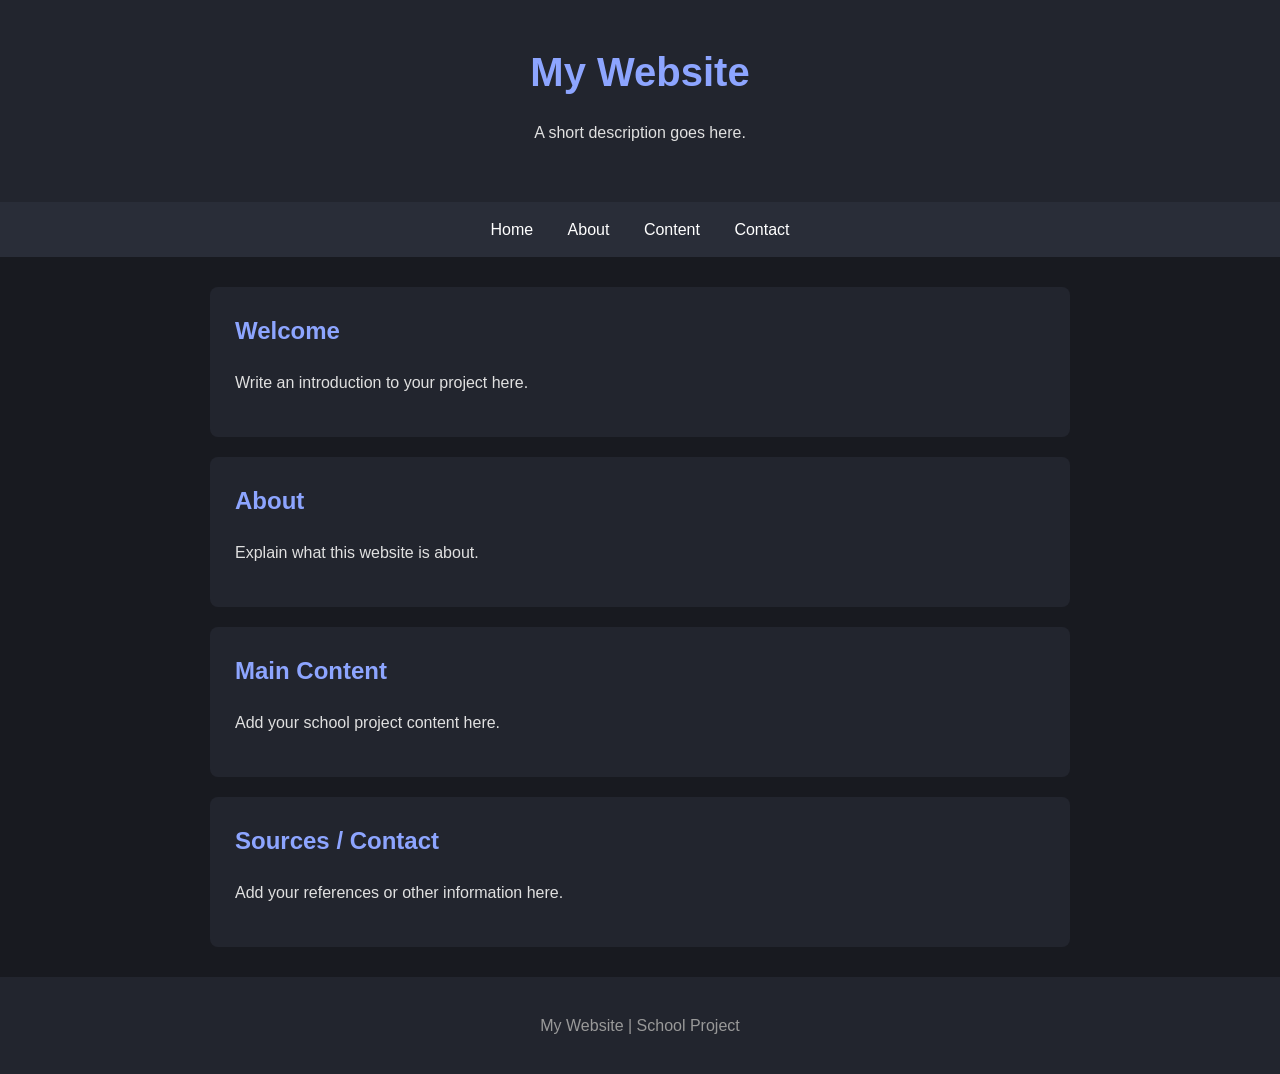
==== template/index.html @ fe3552c2 "Add files via upload" ====
<!DOCTYPE html>
<html lang="en">
<head>
    <meta charset="UTF-8">
    <meta name="viewport" content="width=device-width, initial-scale=1.0">

    <title>My Website</title>
    <link rel="stylesheet" href="style.css">
    <script src="script.js" defer></script>
</head>
<body>

    <header>
        <h1>My Website</h1>
        <p>A short description goes here.</p>
    </header>

    <nav>
        <a href="#home">Home</a>
        <a href="#about">About</a>
        <a href="#content">Content</a>
        <a href="#contact">Contact</a>
    </nav>

    <main>
        <section id="home">
            <h2>Welcome</h2>
            <p>Write an introduction to your project here.</p>
        </section>

        <section id="about">
            <h2>About</h2>
            <p>Explain what this website is about.</p>
        </section>

        <section id="content">
            <h2>Main Content</h2>
            <p>Add your school project content here.</p>
        </section>

        <section id="contact">
            <h2>Sources / Contact</h2>
            <p>Add your references or other information here.</p>
        </section>
    </main>

    <footer>
        <p>My Website | School Project</p>
    </footer>

</body>
</html>
---- template/style.css ----
/* General page settings */
* {
    box-sizing: border-box;
}

html {
    scroll-behavior: smooth;
}

body {
    margin: 0;
    font-family: Arial, sans-serif;
    background-color: #181a20;
    color: #e0e0e0;
    line-height: 1.6;
}

/* Header */
header {
    background-color: #22252e;
    text-align: center;
    padding: 40px 20px;
}

header h1 {
    margin: 0;
    color: #8da5ff;
    font-size: 2.5rem;
}

/* Navigation bar */
nav {
    background-color: #292d38;
    padding: 15px;
    text-align: center;
}

nav a {
    color: #ffffff;
    text-decoration: none;
    margin: 0 15px;
}

nav a:hover {
    color: #8da5ff;
}

/* Main content */
main {
    max-width: 900px;
    margin: 30px auto;
    padding: 0 20px;
}

section {
    background-color: #22252e;
    padding: 25px;
    margin-bottom: 20px;
    border-radius: 8px;
}

section h2 {
    margin-top: 0;
    color: #8da5ff;
}

/* Footer */
footer {
    text-align: center;
    padding: 20px;
    color: #999999;
    background-color: #22252e;
}

/* Smaller screens */
@media (max-width: 600px) {
    nav a {
        display: inline-block;
        margin: 5px 8px;
    }

    header h1 {
        font-size: 2rem;
    }
}
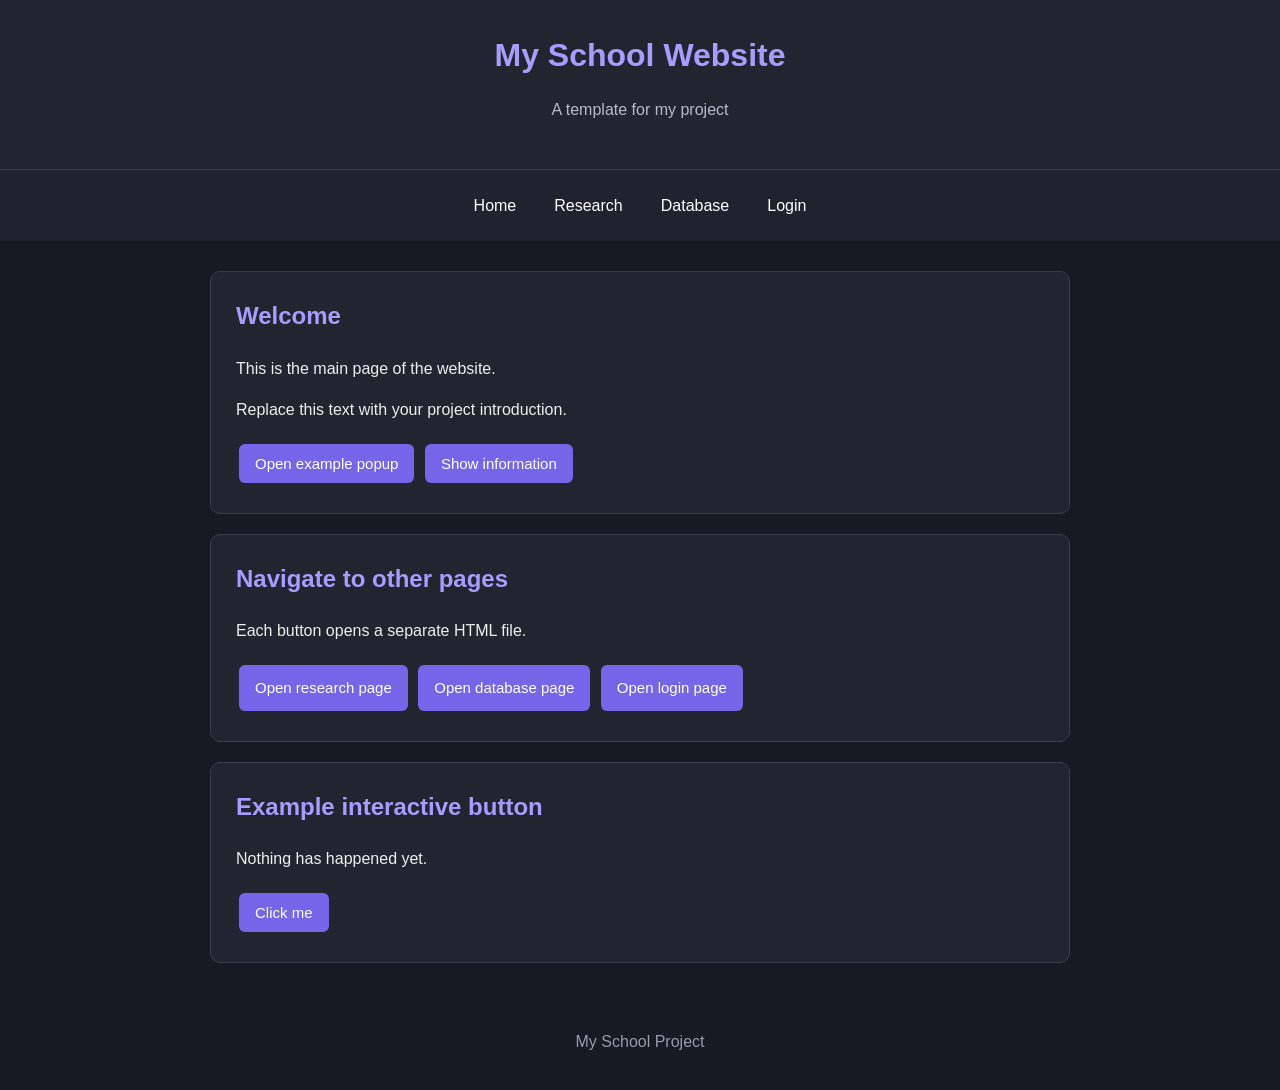
==== commit fd77e027: "Add files via upload" ====
--- a/template/index.html
+++ b/template/index.html
@@ -4,50 +4,82 @@
 <head>
     <meta charset="UTF-8">
     <meta name="viewport" content="width=device-width, initial-scale=1.0">
-
-    <title>My Website</title>
+    <title>My School Website</title>
     <link rel="stylesheet" href="style.css">
     <script src="script.js" defer></script>
 </head>
 <body>
 
-    <header>
-        <h1>My Website</h1>
-        <p>A short description goes here.</p>
-    </header>
+<header>
+    <h1>My School Website</h1>
+    <p>A template for my project</p>
+</header>
 
-    <nav>
-        <a href="#home">Home</a>
-        <a href="#about">About</a>
-        <a href="#content">Content</a>
-        <a href="#contact">Contact</a>
-    </nav>
+<nav>
+    <a href="index.html">Home</a>
+    <a href="research.html">Research</a>
+    <a href="database.html">Database</a>
+    <a href="login.html">Login</a>
+</nav>
 
-    <main>
-        <section id="home">
-            <h2>Welcome</h2>
-            <p>Write an introduction to your project here.</p>
-        </section>
+<main>
+    <section class="card">
+        <h2>Welcome</h2>
+        <p>This is the main page of the website.</p>
+        <p>Replace this text with your project introduction.</p>
 
-        <section id="about">
-            <h2>About</h2>
-            <p>Explain what this website is about.</p>
-        </section>
+        <button onclick="showPopup(
+            'Hello!',
+            'This is an example popup window.'
+        )">
+            Open example popup
+        </button>
 
-        <section id="content">
-            <h2>Main Content</h2>
-            <p>Add your school project content here.</p>
-        </section>
+        <button onclick="showPopup(
+            'Important information',
+            'You can put any message you want here.'
+        )">
+            Show information
+        </button>
+    </section>
 
-        <section id="contact">
-            <h2>Sources / Contact</h2>
-            <p>Add your references or other information here.</p>
-        </section>
-    </main>
+    <section class="card">
+        <h2>Navigate to other pages</h2>
+        <p>Each button opens a separate HTML file.</p>
 
-    <footer>
-        <p>My Website | School Project</p>
-    </footer>
+        <a class="button" href="research.html">
+            Open research page
+        </a>
+
+        <a class="button" href="database.html">
+            Open database page
+        </a>
+
+        <a class="button" href="login.html">
+            Open login page
+        </a>
+    </section>
+
+    <section class="card">
+        <h2>Example interactive button</h2>
+        <p id="demoText">Nothing has happened yet.</p>
+
+        <button onclick="changeText()">
+            Click me
+        </button>
+    </section>
+</main>
+
+<footer>
+    <p>My School Project</p>
+</footer>
+
+<!-- Reusable popup -->
+<dialog id="popup">
+    <h2 id="popupTitle">Popup title</h2>
+    <p id="popupMessage">Popup content</p>
+    <button onclick="closePopup()">Close</button>
+</dialog>
 
 </body>
 </html>
--- a/template/style.css
+++ b/template/style.css
@@ -1,86 +1,162 @@
 
-/* General page settings */
+/* GENERAL SETTINGS */
+
 * {
     box-sizing: border-box;
-}
-
-html {
-    scroll-behavior: smooth;
 }
 
 body {
     margin: 0;
     font-family: Arial, sans-serif;
-    background-color: #181a20;
-    color: #e0e0e0;
+    background: #171923;
+    color: #eeeeee;
     line-height: 1.6;
 }
 
-/* Header */
 header {
-    background-color: #22252e;
+    background: #222530;
+    padding: 30px 20px;
     text-align: center;
-    padding: 40px 20px;
+    border-bottom: 1px solid #393c4a;
 }
 
 header h1 {
+    color: #a99cff;
     margin: 0;
-    color: #8da5ff;
-    font-size: 2.5rem;
 }
 
-/* Navigation bar */
+header p {
+    color: #b8b9c8;
+}
+
+/* NAVIGATION */
+
 nav {
-    background-color: #292d38;
+    display: flex;
+    justify-content: center;
+    flex-wrap: wrap;
+    gap: 10px;
     padding: 15px;
-    text-align: center;
+    background: #20232d;
 }
 
 nav a {
-    color: #ffffff;
+    color: white;
     text-decoration: none;
-    margin: 0 15px;
+    padding: 8px 14px;
+    border-radius: 5px;
 }
 
 nav a:hover {
-    color: #8da5ff;
+    background: #39334f;
 }
 
-/* Main content */
+/* MAIN CONTENT */
+
 main {
-    max-width: 900px;
+    width: min(900px, 100%);
     margin: 30px auto;
     padding: 0 20px;
 }
 
-section {
-    background-color: #22252e;
+.card {
+    background: #222530;
+    border: 1px solid #393c4a;
     padding: 25px;
     margin-bottom: 20px;
-    border-radius: 8px;
+    border-radius: 10px;
 }
 
-section h2 {
+h2 {
+    color: #a99cff;
     margin-top: 0;
-    color: #8da5ff;
 }
 
-/* Footer */
+/* BUTTONS */
+
+button,
+.button {
+    display: inline-block;
+    background: #7565e8;
+    color: white;
+    border: none;
+    border-radius: 6px;
+    padding: 11px 16px;
+    margin: 5px 3px;
+    font-size: 15px;
+    text-decoration: none;
+    cursor: pointer;
+}
+
+button:hover,
+.button:hover {
+    background: #897af5;
+}
+
+button.secondary,
+.button.secondary {
+    background: #393c4a;
+}
+
+/* INPUT FIELDS */
+
+input,
+textarea,
+select {
+    display: block;
+    width: 100%;
+    padding: 12px;
+    margin: 8px 0 16px;
+    background: #171923;
+    color: white;
+    border: 1px solid #505365;
+    border-radius: 6px;
+    font: inherit;
+}
+
+label {
+    display: block;
+    margin-top: 10px;
+}
+
+/* POPUP */
+
+dialog {
+    width: min(420px, calc(100% - 30px));
+    padding: 25px;
+    background: #222530;
+    color: white;
+    border: 1px solid #505365;
+    border-radius: 12px;
+}
+
+dialog::backdrop {
+    background: rgba(0, 0, 0, 0.75);
+}
+
+/* MESSAGES */
+
+.message {
+    padding: 12px;
+    background: #303348;
+    border-radius: 6px;
+    margin-top: 15px;
+}
+
 footer {
     text-align: center;
+    color: #999aaa;
     padding: 20px;
-    color: #999999;
-    background-color: #22252e;
 }
 
-/* Smaller screens */
+/* SMALL SCREENS */
+
 @media (max-width: 600px) {
-    nav a {
-        display: inline-block;
-        margin: 5px 8px;
+    main {
+        margin-top: 15px;
     }
 
-    header h1 {
-        font-size: 2rem;
+    .card {
+        padding: 18px;
     }
 }
